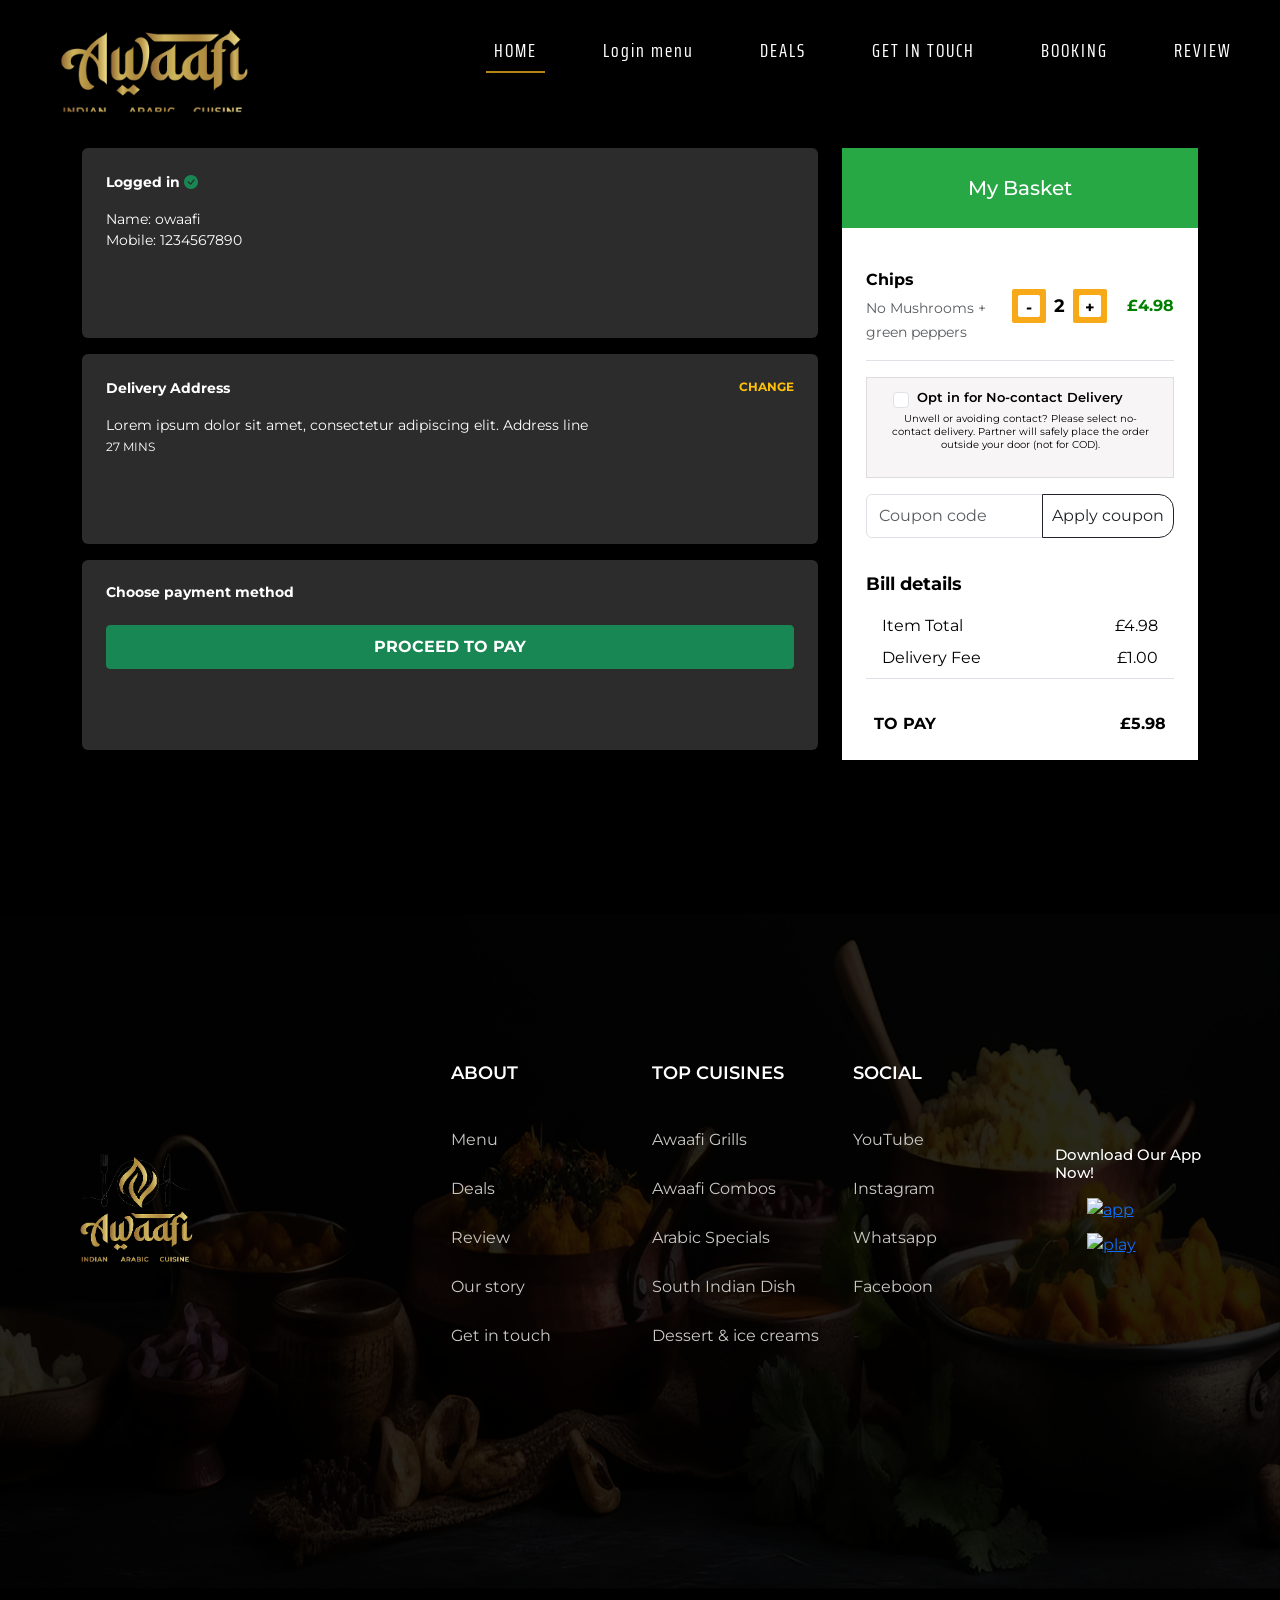
==== basket.html @ 9848a765 "almost completed" ====
<!DOCTYPE html>
<html lang="en">

<head>
  <meta charset="UTF-8" />
  <meta name="viewport" content="width=device-width, initial-scale=1.0" />
  <title>Awaafi Restaurant</title>

  <!-- Bootstrap CSS -->
  <link href="https://cdn.lineicons.com/3.0/lineicons.css" rel="stylesheet">
  <link href="https://cdn.jsdelivr.net/npm/bootstrap-icons@1.10.5/font/bootstrap-icons.css" rel="stylesheet">
  <link href="https://cdn.jsdelivr.net/npm/bootstrap@5.3.3/dist/css/bootstrap.min.css" rel="stylesheet">
  <link rel="preconnect" href="https://fonts.googleapis.com">
  <link href="https://fonts.googleapis.com/css2?family=Playfair+Display:wght@600&family=Roboto&display=swap" rel="stylesheet">
  <link href="https://fonts.googleapis.com/css2?family=Saira:wght@100;800&display=swap" rel="stylesheet">
  <link href="https://fonts.googleapis.com/css2?family=Saira+Extra+Condensed:wght@700;800&display=swap" rel="stylesheet">
  <link href="https://fonts.googleapis.com/css2?family=Montserrat:wght@100;200;300;400;600;700;800&display=swap" rel="stylesheet">
  <link href="https://fonts.googleapis.com/css2?family=Titillium+Web:wght@200;300;400;600;700&display=swap" rel="stylesheet">
  <link href="assets/css/basketStyle.css" rel="stylesheet">
  <link href="https://fonts.googleapis.com/css2?family=Montserrat+Alternates:wght@100;200;300;400;600;700&display=swap" rel="stylesheet">

  <!-- Lightbox CSS -->
  <link href="https://cdnjs.cloudflare.com/ajax/libs/lightbox2/2.11.4/css/lightbox.min.css" rel="stylesheet">

  <!-- AOS CSS -->
  <link href="https://cdn.jsdelivr.net/npm/aos@2.3.4/dist/aos.css" rel="stylesheet">
</head>

<body>

  <!--================== NAVBAR & HERO SECTION ==================-->
  <div class="container-fluid hero-section">
    <header>
      <nav class="navbar navbar-expand-lg bg-transparent">
        <div class="container-fluid">
          <!-- Logo and Toggle Button -->
          <a class="navbar-brand p-3" href="#">
            <img class="logo img-fluid" src="assets/img/logo.png" alt="Logo" height="40">
          </a>
          <button class="navbar-toggler" type="button" data-bs-toggle="collapse" data-bs-target="#navbarNavDropdown"
            aria-controls="navbarNavDropdown" aria-expanded="false" aria-label="Toggle navigation">
            <span class="navbar-toggler-icon"></span>
          </button>

          <!-- Nav Links -->
          <div class="collapse navbar-collapse" id="navbarNavDropdown">
            <form class="d-block d-lg-none mt-3 w-100 position-relative" role="search" style="margin-bottom: 23px;">
              <input type="search" class="form-control search-input" placeholder="Search your favourite food" aria-label="Search">
              <span class="search-icon">
                <span class="separator"></span>
                <i class="bi bi-search"></i>
              </span>
            </form>
            <ul class="navbar-nav ms-auto nav-link-wrapper">
              <li class="nav-item"><a class="nav-link active" href="#">HOME</a></li>
              <li class="nav-item"><a class="nav-link" href="https://edinburgh.awaafi.co.uk/Menu">Login menu</a></li>
              <li class="nav-item"><a class="nav-link" href="#">DEALS</a></li>
              <li class="nav-item"><a class="nav-link" href="#">GET IN TOUCH</a></li>
              <li class="nav-item"><a class="nav-link" href="https://www.google.com/maps/...">BOOKING</a></li>
              <li class="nav-item"><a class="nav-link" href="#">REVIEW</a></li>
            </ul>
          </div>
        </div>
      </nav>
    </header>

    <!--================== SIGNUP CARD ==================-->
    <!-- MAIN BASKET SECTION -->
    <div class="container my-5" style="padding-bottom: 100px;">
      <div class="row g-4">

        <!-- Left Side -->
        <div class="col-lg-8 h-100">
          <!-- user info -->
          <div class="basket-section-order text-white p-4 rounded mb-3">
            <p class="small fw-bold">
              Logged in <i class="bi bi-check-circle-fill text-success me-1"></i>
            </p>
            <p class="small">
              <span>Name: owaafi</span><br>
              <span>Mobile: 1234567890</span>
            </p>
          </div>

          <!-- Delivery Address and Payment -->
          <div class="basket-section-order text-white p-4 rounded mb-3">
            <p class="small fw-bold">Delivery Address <span class="text-warning float-end small">CHANGE</span></p>
            <p class="small">Lorem ipsum dolor sit amet, consectetur adipiscing elit. Address line<br><small>27 MINS</small></p>
          </div>

          <!-- Payment Method -->
          <div class="basket-section-order text-white p-4 rounded mb-3">
            <h5 class="small fw-bold">Choose payment method</h5>
            <button class="btn btn-success w-100 mt-3 small fw-bold" style="border-radius: 4px;">PROCEED TO PAY</button>
          </div>
        </div>

        <!-- Right Side (Basket) -->
        <div class="col-lg-4">
          <!-- Basket card div -->
          <div class="bg-white  shadow">

            <!-- Green header box -->
            <div class="w-100 px-3 py-4 d-flex justify-content-center align-items-center" style="background-color: #28a745; min-height: 80px;">
              <h5 class="text-white m-0 text-center">My Basket</h5>
            </div>


            <div class="p-4">
              <!-- Basket Item -->
              <div class="d-flex justify-content-between align-items-center py-3 border-bottom">
                <!-- Left Section: Item Name + Description -->
                <div class="me-3">
                  <p class="mb-1 fw-bold text-black fs-6">Chips</p>
                  <small class="text-muted">No Mushrooms + green peppers</small>
                </div>

                <!-- Right Section: Counter + Price -->
                <div class="d-flex align-items-center">
                  <div class="custom-counter d-flex align-items-center justify-content-center">
                    <div class="btn-wrapper">
                      <button class="inner-btn">-</button>
                    </div>
                    <span class="count-value mx-2">2</span>
                    <div class="btn-wrapper">
                      <button class="inner-btn">+</button>
                    </div>
                  </div>
                  <span class="total-text ms-3 fw-bold ">£4.98</span>
                </div>
              </div>

  
              <!-- No Contact Delivery -->
              <div class="form-check mt-3 delivery-box  ">
                <div class="d-flex justify-content-center align-items-center">
                  <input class="form-check-input me-2" type="checkbox" id="contactlessDelivery">
                  <label class="form-check-label delivery-label" for="contactlessDelivery">
                    Opt in for No-contact Delivery
                  </label>
                </div>
                <p class="delivery-description text-center">
                  Unwell or avoiding contact? Please select no-contact delivery. Partner will safely place the order outside your door (not for COD).
                </p>
              </div>


  
              <!-- Coupon Code -->
              <div class="input-group mt-3 ">
                <input type="text" class="form-control" placeholder="Coupon code">
                <button class="btn btn-outline-dark">Apply coupon</button>
              </div>
  
              <hr>
  
              <!-- Totals -->
               <div >
                <p class="text-black fw-bold">Bill details</p>
                 <div class="d-flex justify-content-between px-3">
                   <span class="text-black">Item Total</span>
                   <span class="text-black">£4.98</span>
                 </div>
                 <div class="d-flex justify-content-between border-bottom py-2 px-3">
                   <span class="text-black">Delivery Fee</span>
                   <span class="text-black">£1.00</span>
                 </div>
                 <hr>
                 <div class="d-flex justify-content-between fw-bold px-2">
                   <span class="text-black">TO PAY</span>
                   <span class="text-black">£5.98</span>
                 </div>

               </div>

            </div>


          </div>

        </div>
      </div>

      
    </div>
    <!--================== END SIGNUP CARD ==================-->
  </div>
  <!--================== END NAVBAR & HERO SECTION ==================-->

  <!--================== FOOTER ==================-->
  <footer class="footer-area footer-one" data-aos="fade-up">
    <div class="footer-widget">
      <div class="container-fluid p-5">
        <div class="footer-aligner row">

          <!-- Footer Logo -->
          <div class="col-xl-4 col-lg-3 col-sm-12" data-aos="fade-up" data-aos-delay="100">
            <div class="f-about">
              <div class="footer-logo">
                <a href="javascript:void(0)">
                  <img class="img-fluid" src="assets/img/Layer_1.png" alt="Logo" />
                </a>
              </div>
            </div>
          </div>

          <!-- Footer Links -->
          <div class="col-xl-2 col-lg-2 col-sm-4" data-aos="fade-up" data-aos-delay="200">
            <div class="footer-link">
              <h6 class="footer-title">ABOUT</h6>
              <ul>
                <li><a href="#">Menu</a></li>
                <li><a href="#">Deals</a></li>
                <li><a href="#">Review</a></li>
                <li><a href="#">Our story</a></li>
                <li><a href="#">Get in touch</a></li>
              </ul>
            </div>
          </div>

          <div class="col-xl-2 col-lg-3 col-sm-4" data-aos="fade-up" data-aos-delay="300">
            <div class="footer-link">
              <h6 class="footer-title">TOP CUISINES</h6>
              <ul>
                <li><a href="#">Awaafi Grills</a></li>
                <li><a href="#">Awaafi Combos</a></li>
                <li><a href="#">Arabic Specials</a></li>
                <li><a href="#">South Indian Dish</a></li>
                <li><a href="#">Dessert & ice creams</a></li>
              </ul>
            </div>
          </div>

          <div class="col-xl-2 col-lg-3 col-sm-4" data-aos="fade-up" data-aos-delay="400">
            <div class="footer-link">
              <h6 class="footer-title">SOCIAL</h6>
              <ul>
                <li><a href="#">YouTube</a></li>
                <li><a href="#">Instagram</a></li>
                <li><a href="#">Whatsapp</a></li>
                <li><a href="#">Faceboon</a></li>
                <li><a href="#" class="text-dark">-</a></li>
              </ul>
            </div>
          </div>

          <!-- App Download -->
          <div class="footer-app-store col-xl-2 col-lg-2 col-sm-4" data-aos="fade-up" data-aos-delay="500">
            <h5 class="download-title">Download Our App Now!</h5>
            <ul>
              <li><a href="#"><img src="https://cdn.ayroui.com/1.0/images/footer/app-store.svg" alt="app" /></a></li>
              <li><a href="#"><img src="https://cdn.ayroui.com/1.0/images/footer/play-store.svg" alt="play" /></a></li>
            </ul>
          </div>

        </div>
      </div>
    </div>

    <!-- Footer Copyright -->
    <div class="footer-copyright">
      <div class="container">
        <div class="row">
          <div class="col-lg-12" data-aos="fade-up" data-aos-delay="200">
            <div class="copyright text-center d-md-flex justify-content-between align-items-center">
              <p class="text">01315639455</p>
              <p class="text">108a-110a Gorgie Road, EDINBURGH</p>
              <ul class="social">
                <li><a href="#"><i class="lni lni-facebook-filled"></i></a></li>
                <li><a href="#"><i class="lni lni-twitter-original"></i></a></li>
                <li><a href="#"><i class="lni lni-instagram-filled"></i></a></li>
                <li><a href="#"><i class="lni lni-linkedin-original"></i></a></li>
              </ul>
            </div>
          </div>
        </div>
      </div>
    </div>
  </footer>
  <!--================== END FOOTER ==================-->

  <!--================== JS SCRIPTS ==================-->
  <!-- Bootstrap JS -->
  <script src="https://cdn.jsdelivr.net/npm/bootstrap@5.3.3/dist/js/bootstrap.bundle.min.js"></script>

  <!-- AOS JS -->
  <script src="https://cdn.jsdelivr.net/npm/aos@2.3.4/dist/aos.js"></script>
  <script>
    AOS.init({
      duration: 1000,
      offset: 100,
      once: true
    });
  </script>

  <!-- Lightbox JS -->
  <script src="https://cdnjs.cloudflare.com/ajax/libs/lightbox2/2.11.4/js/lightbox.min.js"></script>
  <!--================== END JS SCRIPTS ==================-->

</body>

</html>
---- assets/css/basketStyle.css ----
:root {
  --primary: rgba(228, 165, 27, 0.8);;
  --secondary: #F4F9FD;
  --bg-primary: #000000;
  --bg-card: #1B1A1A;
  --text-primary: #FFFFFF;
  --text-secondary: #FFB107;
}

html, body {
  overflow-x: hidden;
}



body{
  font-family: 'Montserrat', sans-serif;
  background-color: var(--bg-primary) !important;;
  color: var(--text-primary);
  overflow-x: hidden;
  overflow-y: hidden;
}

p{
  font-size: 18px;
}

.btn-primary{
  background: rgba(228, 165, 27, 0.8);

  padding: 4px;

}

.btn{
  border-radius: 15px;
  padding: 9px;
}

.btn-primary:hover{
  background: var(--secondary);
  color: black;
}

/* Navbar */
  
  .nav-link-wrapper {
    gap: 1.5rem;
  }

  .logo{
  height: 100px;
  width: 200px;
  margin-top: 50px;
}

  .navbar{
    height: 100px;
    padding: 0.5rem 1rem;
    position: relative;
    z-index: 1050;
  }

  .nav-link {
    position: relative;
    transition: color 0.3s ease;
    color: var(--text-primary);
    font-family: 'Saira Extra Condensed', sans-serif;
    letter-spacing: 2px;
    font-size: 20px;
    z-index: 1050;
  }

  .nav-link-wrapper{
    gap: 50px;
  }

.navbar .nav-link:hover{
  color: var(--primary);
}
.navbar .nav-link.active {
  color: var(--text-primary); 
}

  .nav-link::after {
    content: "";
    position: absolute;
    width: 100%;
    height: 2px;
    background-color: var(--primary);
    left: 0;
    bottom: 0;
    transform: scaleX(0);
    transform-origin: left;
    transition: transform 0.3s ease;
  }


  .nav-link:hover::after,
  .nav-link.active::after {
    transform: scaleX(1);
    color: var(--primary);
  }

  .search-form{
    position: relative;
    z-index: 1050;
  }

  .search-input {
  background-color: transparent;
  border: 1px solid white;
  border-radius: 30px;
  color: transparent;
  padding-right: 40px;
  height: 35px;
}

.search-input:focus{
  background-color: transparent;
  color: white;

}

.search-input::placeholder {
  color: rgba(255, 255, 255, 0.7);
}

.search-icon {
  position: absolute;
  right: 15px;
  top: 50%;
  transform: translateY(-50%);
  display: flex;
  align-items: center;
  gap: 8px;
  color: var(--primary);
  font-size: 1rem;
  pointer-events: none;
}

.search-icon .separator {
  width: 1px;
  height: 27px;
  background-color: rgb(255, 255, 255);
}

.form-control:focus{
  border-color: var(--primary);

}

@media (max-width:1266px) {
  .nav-link{
    font-size: 1.35rem;

  }
  
  .nav-link-wrapper {
    gap: 1.5rem;
  }

  .logo{
  height: 100px;
  width: 200px;
  margin-top: 50px;
}
}

@media (max-width: 992px) {
  .nav-link {
    font-size: 1.25rem;
    letter-spacing: 1px;
    padding: 0.5rem 0;

  }
  
    .nav-link::after {
    width: 40px;
    }

  .nav-link-wrapper {
    gap: 1.25rem;

  }
}

@media (max-width: 576px) {
  
  .nav-link {
    font-size: 1rem;
  }
     .nav-link::after {
      width:34px;
     }

  .search-input {
    height: 38px;
    font-size: 0.875rem;
  }

  .logo{
        height: 53px;
        width: 100px;
        margin-top: 10px;
        margin-left: -10px;
}
}

/* Hero section */

.hero-section {
  position: relative;
  min-height: 100vh; /* use min-height so it grows if content is taller */
  background-size: cover;
  background-position: center;
  background-repeat: no-repeat;
  display: flex;
  flex-direction: column;
}


  .hero-section::before {
  content: "";
  position: absolute;
  top: 0;
  left: 0;
  width: 100%;
  height: 150px;
  background: linear-gradient(to bottom, rgba(0, 0, 0, 1.2), transparent); /* adjust opacity as needed */
  z-index: 2;
}

  .hero-section::after {
  content: "";
  position: absolute;
  bottom: 0;
  left: 0;
  width: 100%;
  height: 150px;
  background: linear-gradient(to top, rgba(0, 0, 0, 1.2), transparent); /* adjust opacity as needed */
  z-index: 2;
}

  .hero-title{
    font-family: 'Montserrat', sans-serif;
    font-weight: 300;
    margin: 0 auto;
    text-transform: uppercase;
    color: var(--text-primary);
    font-size: 23px;
    line-height: 30px;
    letter-spacing: 3px;
    padding: 0 1rem;
  }


  .heading-highlight{
    color: var(--primary);
  }

  .hero-content{
    height: 83vh;
  }

  .hero-text-right {
  top: 50%;
  right: 27px;
  transform: translateY(-50%) rotate(180deg);
  transform-origin: center;
  font-family: 'Montserrat Alternates', sans-serif;
  color: #CAC9C6;
  text-align: right;
  text-transform: uppercase;
  letter-spacing: 4px;
  writing-mode: vertical-lr;
  text-orientation: sideways-right;
}

  .hero-text-right h4{
    font-size: 20px;
  }

  .hero-buttons{
    justify-content: space-evenly;
    position: absolute;
    right: 0;
    bottom: 0;
    background-color: black;
    width: 475px;
    height: 120px;
    border-top-left-radius: 80px;
    padding: 35px;
    margin-bottom: -1px;

  }

  .btn-hero{
    width: 180px;
    height: 50px;
    font-size: 20px;
  }

    .hero-logo{
    width: 250px;
    height: 75px;
  }

@media (max-width: 1266px) {
  .hero-buttons {
    width: 100%;
    height: auto;
    border-top-left-radius: 40px;
    border-top-right-radius: 40px;
    padding: 20px 1rem;
    flex-direction: column;
    align-items: center;
    gap: 1rem;
  }

  .btn-hero {
    width: 90%;
    max-width: 300px;
    height: 45px;
    font-size: 16px;
  }

  .hero-text-right h4{
    font-size: 20px;
    letter-spacing: 3px;
  }

  .hero-text-right{
    right: 10px;
  }


}

@media (max-width: 992px) {
    .hero-title {
    font-size: 19px;
    line-height: 20px;
    padding: 0 2rem;
    letter-spacing: 3px;
  }

  .hero-content{
    margin-top: 70px;
  }

  .btn-hero {
    width: 90%;
    max-width: 300px;
    height: 45px;
    font-size: 16px;
  }

  .hero-text-right h4{
    font-size: 15px;
    right: 10px;
    letter-spacing: 3px;
  }

  .hero-logo{
    width: 200px;
    height: 60px;
  }
}


@media (max-width: 576px) {
  .hero-title {
    font-size: 15px;
    line-height: 15px;
  }

  .hero-content{
    margin-top: 30px;
  }

  .hero-text-right h4{
    font-size: 10px;
    letter-spacing: 3px;
  }

  .hero-text-right{
    top: 45%;
  }

  .hero-logo{
    width: 150px;
    height: 45px;
  }
}



/*===== basket section =====*/


.basket-section-order {
  background-color: #2c2c2c; /* dark gray, slightly lighter than black */
  height: 190px
}


.custom-counter {
  background-color: white;
  padding: 2px 4px;
  display: inline-flex;
}

.btn-wrapper {
  background-color: #f8a917; /* Orange */
  padding: 6px;
  border-radius: 2px;
  display: flex;
  align-items: center;
  justify-content: center;
}

.inner-btn {
  border: none;
  background-color: white;
  font-weight: bold;
  font-size: 16px;
  width: 22px;
  height: 22px;
  border-radius: 2px;
  cursor: pointer;
}

.count-value {
  font-size: 18px;
  font-weight: bold;
  color: black;
}

.total-text {
  color: green;
}


.delivery-box {
  background-color: #f7f5f5;
  border: 1px solid #dddcdc;
  min-height: 80px;
  padding: 10px 20px;
  display: flex;
  flex-direction: column;
  justify-content: center;
  align-items: center;
  text-align: center;
}

.delivery-label {
  font-size: 13px;
  font-weight: 600; /* bold */
  color: #000;
}

.delivery-description {
  font-size: 10px;
  color: #000;
  margin-top: 4px;
  line-height: 1.3;
  max-width: 300px;
}



/*===== basket section ends =====*/



/*===== FOOTER ONE =====*/

.footer-aligner{
    display: flex;
    align-items: center;
    justify-content: space-evenly;
}

.footer-area{
  background: url("../img/front-view-delicious-food-arrangement\ 2.png") no-repeat center center/cover;

}

.footer-one {
  background-color: var(--light-2);
}
.footer-one .footer-logo {
  margin-top: 30px;
}
.footer-one .footer-widget {
  padding-top: 70px;
  padding-bottom: 100px;
}

.footer-app-store ul{
      display: flex;
    gap: 10px;
    flex-direction: column;
}

@media only screen and (min-width: 768px) and (max-width: 991px) {
  .footer-one .footer-widget {
    padding-top: 40px;
    padding-bottom: 70px;
  }
}
@media (max-width: 767px) {
  .footer-one .footer-widget {
    padding-top: 20px;
    padding-bottom: 50px;
  }
}
.footer-one .footer-title {
  font-size: 18px;
  font-weight: 600;
  line-height: 22px;
  color: var(--black);
  position: relative;
}
.footer-one .footer-app-store {
  padding-top: 22px;
}
.footer-one .footer-app-store .download-title {
  font-size: 15px;
  display: block;
  margin-bottom: 15px;
  font-weight: 500;
  color: var(--dark-1);
}
.footer-one .footer-app-store li {
  display: inline-block;
  margin-right: 8px;
}
.footer-one .footer-app-store li img {
  max-width: 140px;
}
@media only screen and (min-width: 992px) and (max-width: 1199px) {
  .footer-one .footer-app-store li {
    margin-right: 6px;
  }
}
.footer-one .footer-app-store li:last-child {
  margin-right: 0;
}
@media (max-width: 767px) {
  .footer-one .footer-app-store li {
    width: 120px;
    display: block;
    margin-bottom: 10px;
  }
  .footer-one .footer-app-store li:last-child {
    margin: 0;
  }
}
@media only screen and (min-width: 576px) and (max-width: 767px) {
  .footer-one .footer-app-store li {
    width: auto;
  }
}
.footer-one .footer-app-store li a {
  -webkit-transition: all 0.2s ease-out 0s;
  -moz-transition: all 0.2s ease-out 0s;
  -ms-transition: all 0.2s ease-out 0s;
  -o-transition: all 0.2s ease-out 0s;
  transition: all 0.2s ease-out 0s;

}
.footer-one .footer-app-store li a:hover {
  box-shadow: var(--shadow-4);
  -webkit-transform: translateY(-4px);
  -moz-transform: translateY(-4px);
  -ms-transform: translateY(-4px);
  -o-transform: translateY(-4px);
  transform: translateY(-4px);
}
.footer-one .f-about {
  margin-top: 30;
}
.footer-one .f-about .text {
  margin-top: 20px;
}
@media only screen and (min-width: 1200px) and (max-width: 1399px), only screen and (min-width: 1400px) {
  .footer-one .f-about {
    padding-right: 200px;
  }
}
.footer-one .footer-link {
  margin-top: 30px;
}
.footer-one .footer-link ul {
  margin-top: 36px;
}
.footer-one .footer-link ul a {
  font-size: 16px;
  line-height: 24px;
  color: var(--dark-3);
  margin-top: 16px;
  font-weight: 400;
  -webkit-transition: all 0.3s ease-out 0s;
  -moz-transition: all 0.3s ease-out 0s;
  -ms-transition: all 0.3s ease-out 0s;
  -o-transition: all 0.3s ease-out 0s;
  transition: all 0.3s ease-out 0s;
}
@media (max-width: 767px) {
  .footer-one .footer-link ul a {
    margin-top: 12px;
  }
}
.footer-one .footer-link ul a:hover {
  color: var(--primary);
}
.footer-one .footer-contact {
  margin-top: 30px;
}
.footer-one .footer-contact ul {
  margin-top: 24px;
}
.footer-one .footer-contact ul li {
  display: block;
  margin-top: 15px;
  position: relative;
  padding-left: 24px;

}
.footer-one .footer-contact ul li:first-child {
  margin: 0;
}
.footer-one .footer-contact ul li i {
  font-size: 18px;
  position: absolute;
  left: 0;
  top: 4px;
}
.footer-one .footer-copyright {
  border-top: 1px solid var(--gray-4);
}
.footer-one .copyright {
  padding-bottom: 23px;
  padding-top: 13px;
}
.footer-one .copyright .text {
  color: var(--dark-3);
  margin-top: 10px;
}
.footer-one .social {
  margin-top: 10px;
}
.footer-one .social li {
  display: inline-block;
  margin-right: 15px;
  color: #FFB107;
}
.footer-one .social li:last-child {
  margin-right: 0;

}
.footer-one .social li a {
  font-size: 18px;
  color: var(--dark-3);
  -webkit-transition: all 0.3s ease-out 0s;
  -moz-transition: all 0.3s ease-out 0s;
  -ms-transition: all 0.3s ease-out 0s;
  -o-transition: all 0.3s ease-out 0s;
  transition: all 0.3s ease-out 0s;
}
.footer-one .social li a:hover {
  color: var(--primary);
}

.footer-link ul {
  list-style: none;
  padding: 0;
  margin: 0;
  line-height: 39px;
}

.footer-link li {
  margin-bottom: 10px;
    color: #CAC9C6; 

}

.footer-link a {
  color: #CAC9C6; 
  text-decoration: none;
  transition: color 0.3s ease;
  font-size: 14px;
}

.footer-link a:hover {
  color: var(--primary); 
}

@media (max-width:580px){
  .footer-aligner{
    display: flex;
    align-items: center;
    text-align: center;
}
.footer-app-store ul{
    display: flex;
    gap: 10px;
    flex-direction: column;
    align-items: center;
}



}
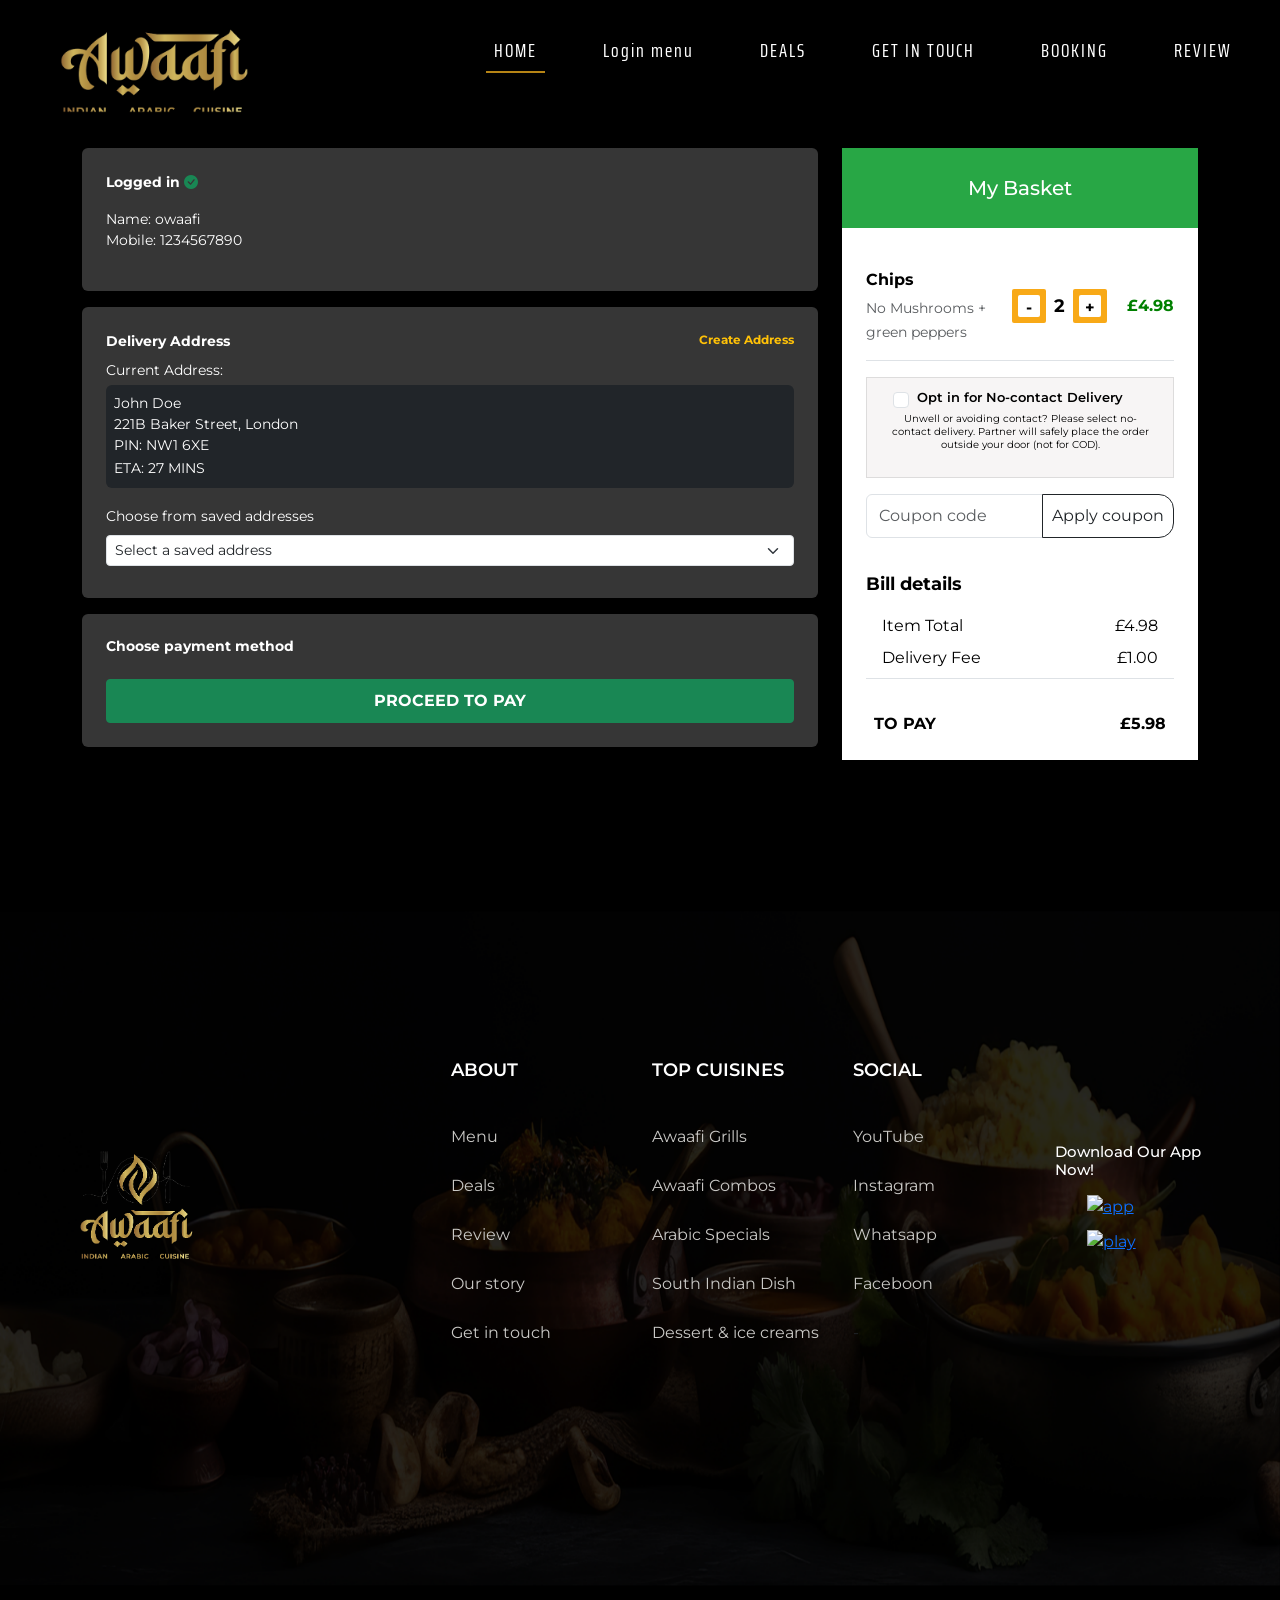
==== commit 2d4754ae: "improved basket page" ====
--- a/basket.html
+++ b/basket.html
@@ -82,17 +82,78 @@
             </p>
           </div>
 
-          <!-- Delivery Address and Payment -->
-          <div class="basket-section-order text-white p-4 rounded mb-3">
-            <p class="small fw-bold">Delivery Address <span class="text-warning float-end small">CHANGE</span></p>
-            <p class="small">Lorem ipsum dolor sit amet, consectetur adipiscing elit. Address line<br><small>27 MINS</small></p>
-          </div>
-
-          <!-- Payment Method -->
-          <div class="basket-section-order text-white p-4 rounded mb-3">
-            <h5 class="small fw-bold">Choose payment method</h5>
-            <button class="btn btn-success w-100 mt-3 small fw-bold" style="border-radius: 4px;">PROCEED TO PAY</button>
-          </div>
+          <!-- Delivery Address and Payment (Visible by default) -->
+          <div id="addressDisplaySection">
+<div class="basket-section-order text-white p-4 rounded mb-3">
+  <p class="small fw-bold mb-2">
+    Delivery Address 
+    <span class="text-warning float-end small cursor-pointer" onclick="showAddressForm()">Create Address</span>
+  </p>
+
+  <!-- Current Address -->
+  <div class="mb-3">
+    <p class="small mb-1">Current Address:</p>
+    <div class="bg-dark p-2 rounded" id="current-address">
+      <p class="small mb-0">John Doe<br>221B Baker Street, London<br>PIN: NW1 6XE</p>
+      <small>ETA: 27 MINS</small>
+    </div>
+  </div>
+
+  <!-- Saved Addresses Dropdown -->
+  <div class="mb-2">
+    <label class="form-label small">Choose from saved addresses</label>
+    <select class="form-select form-select-sm" onchange="useSavedAddress(this.value)">
+      <option value="">Select a saved address</option>
+      <option value="1">Home - 123 Main St, Edinburgh</option>
+      <option value="2">Work - 456 Office Rd, Glasgow</option>
+    </select>
+  </div>
+</div>
+
+
+            <!-- Payment Method -->
+            <div class="basket-section-order text-white p-4 rounded mb-3">
+              <h5 class="small fw-bold">Choose payment method</h5>
+              <button class="btn btn-success w-100 mt-3 small fw-bold" style="border-radius: 4px;">PROCEED TO PAY</button>
+            </div>
+          </div>
+
+          <!-- Delivery Address Form (Initially hidden) -->
+          <div id="addressFormSection" class="basket-section-order-form text-white p-4 rounded mb-3" style="display: none;">
+            <p class="small fw-bold">Delivery Address</p>
+
+            <div class="mb-2">
+              <input type="text" class="form-control-section mb-2" placeholder="House / Flat / Building">
+              <input type="text" class="form-control-section mb-2" placeholder="Street / Locality">
+              <input type="text" class="form-control-section mb-2" placeholder="City">
+              <input type="text" class="form-control-section mb-2" placeholder="PIN Code">
+            </div>
+
+            <div class="mb-3">
+              <label class="form-label small">Select Address Type</label>
+              <select class="form-control-section">
+                <option>Home</option>
+                <option>Work</option>
+                <option>Other</option>
+              </select>
+            </div>
+
+            <div class="mb-3">
+              <label class="form-label small">Pick Location</label>
+              <input id="pac-input" class="form-control mb-2" type="text" placeholder="Search location">
+              <div id="map" style="height: 250px;"></div>
+            </div>
+
+            <small class="text-white d-block mt-2">27 MINS</small>
+          <div class="d-flex gap-2 mt-3">
+            <button class="btn btn-success w-50 small fw-bold" style="border-radius: 4px;" onclick="submitAddress()">SUBMIT</button>
+            <button class="btn btn-success w-50 small fw-bold" style="border-radius: 4px;" onclick="submitAddress()">CANCEL</button>
+          </div>
+
+          </div>
+
+
+
         </div>
 
         <!-- Right Side (Basket) -->
@@ -285,6 +346,7 @@
 
   <!-- AOS JS -->
   <script src="https://cdn.jsdelivr.net/npm/aos@2.3.4/dist/aos.js"></script>
+
   <script>
     AOS.init({
       duration: 1000,
@@ -295,6 +357,99 @@
 
   <!-- Lightbox JS -->
   <script src="https://cdnjs.cloudflare.com/ajax/libs/lightbox2/2.11.4/js/lightbox.min.js"></script>
+  <script>
+  function showAddressForm() {
+    document.getElementById('addressDisplaySection').style.display = 'none';
+    document.getElementById('addressFormSection').style.display = 'block';
+  }
+
+  function submitAddress() {
+    // Handle form data here (optional)
+    // After submit, switch back to display section
+    document.getElementById('addressDisplaySection').style.display = 'block';
+    document.getElementById('addressFormSection').style.display = 'none';
+  }
+</script>
+
+<script>
+  function useSavedAddress(value) {
+    const addressElement = document.getElementById('current-address');
+
+    const addresses = {
+      "1": {
+        name: "John Doe",
+        lines: "123 Main St, Edinburgh",
+        pin: "EH1 1AA",
+        eta: "25 MINS"
+      },
+      "2": {
+        name: "John Doe",
+        lines: "456 Office Rd, Glasgow",
+        pin: "G1 2AB",
+        eta: "30 MINS"
+      }
+    };
+
+    if (addresses[value]) {
+      const addr = addresses[value];
+      addressElement.innerHTML = `
+        <p class="small mb-0">${addr.name}<br>${addr.lines}<br>PIN: ${addr.pin}</p>
+        <small>ETA: ${addr.eta}</small>
+      `;
+    }
+  }
+</script>
+
+
+  <!-- Google Maps API in case you are adding google api -->
+   <script src="https://maps.googleapis.com/maps/api/js?key=YOUR_API_KEY&libraries=places&callback=initMap" async defer></script>
+
+   <script>
+  let map;
+  let marker;
+
+  function initMap() {
+    const defaultLocation = { lat: 11.2588, lng: 75.7804 }; // Replace with your location (e.g., Kerala)
+    map = new google.maps.Map(document.getElementById("map"), {
+      center: defaultLocation,
+      zoom: 15,
+    });
+
+    marker = new google.maps.Marker({
+      position: defaultLocation,
+      map: map,
+      draggable: true
+    });
+
+    const input = document.getElementById("pac-input");
+    const autocomplete = new google.maps.places.Autocomplete(input);
+    autocomplete.bindTo("bounds", map);
+
+    autocomplete.addListener("place_changed", function () {
+      const place = autocomplete.getPlace();
+      if (!place.geometry) return;
+
+      if (place.geometry.viewport) {
+        map.fitBounds(place.geometry.viewport);
+      } else {
+        map.setCenter(place.geometry.location);
+        map.setZoom(17);
+      }
+
+      marker.setPosition(place.geometry.location);
+    });
+
+    // Optional: Update input when marker is dragged
+    google.maps.event.addListener(marker, 'dragend', function () {
+      const position = marker.getPosition();
+      console.log("Lat: " + position.lat() + ", Lng: " + position.lng());
+      // Optionally update some hidden input or send this to your backend
+    });
+  }
+</script>
+
+
+
   <!--================== END JS SCRIPTS ==================-->
 
 </body>
--- a/assets/css/basketStyle.css
+++ b/assets/css/basketStyle.css
@@ -398,11 +398,39 @@
 
 /*===== basket section =====*/
 
+.my-orders-title{
+  font-weight: 600;
+  font-size: 30px;
+}
 
 .basket-section-order {
-  background-color: #2c2c2c; /* dark gray, slightly lighter than black */
-  height: 190px
-}
+  background-color: #363636; /* dark gray, slightly lighter than black */
+  height: auto;
+  padding: 20px;
+  border-radius: 10px;
+  box-shadow: 0 4px 8px rgba(0, 0, 0, 0.2);
+  max-width: 1200px;
+
+
+}
+
+.basket-section-order-form {
+  background-color: #2c2c2c;
+  height: auto;
+}
+
+.form-control-section{
+  width: 100%;
+  border-radius: 6px;
+  padding: 5px;
+  font-size: 13px;
+}
+
+#map {
+  border: 1px solid #444;
+  border-radius: 8px;
+}
+
 
 
 .custom-counter {
